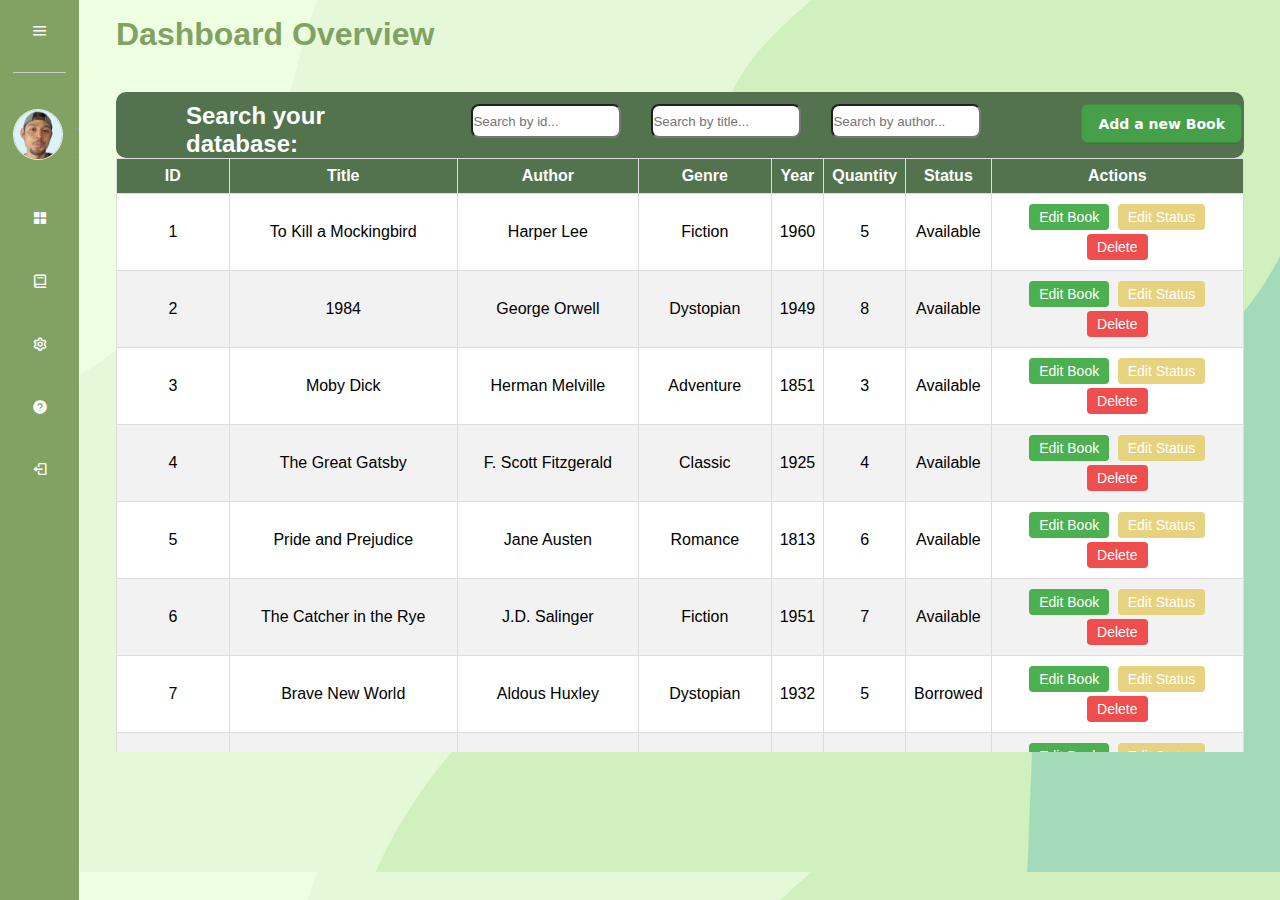
==== LibraryDBM/index.html @ ee44a903 "Add files via upload" ====
<!DOCTYPE html>
<html lang="en">
<head>
    <meta charset="UTF-8">
    <meta name="viewport" content="width=device-width, initial-scale=1.0">
    <title>Library Homepage</title>
    <link rel="stylesheet" href="styles.css">
    <link href='https://unpkg.com/boxicons@2.1.4/css/boxicons.min.css' rel='stylesheet'>
</head>

<body>
    <div class="sidebar">
        <div class="top">
            <div class="logo">
                <img src="logo.png" class="logoImage">
                <span class="app-title">Library Lane</span>
            </div>
            <i class="bx bx-menu" id="btn"></i>
        </div>
        <hr/>
        <div class="user">
            <img src="user.png" alt="me" class="user-img">
            <div>
                <p class="bold">Joaquin T.</p>
                <p>Admin</p>
            </div>
        </div>
        <ul>
            <li>
                <a href="index.html">
                    <i class="bx bxs-grid-alt"></i>
                    <span class="nav-item">Dashboard</span>
                </a>
                <span class="tooltip">Dashboard</span>
            </li>
            <li>
                <a href="statistics.html">
                    <i class="bx bx-book"></i>
                    <span class="nav-item">Statistics</span>
                </a>
                <span class="tooltip">Statistics</span>
            </li>
            <li>
                <a href="#">
                    <i class="bx bx-cog"></i>
                    <span class="nav-item">Settings</span>
                </a>
                <span class="tooltip">Settings</span>
            </li>
            <li>
                <a href="#">
                    <i class="bx bxs-help-circle"></i>
                    <span class="nav-item">Help</span>
                </a>
                <span class="tooltip">Help</span>
            </li>
            <li>
                <a href="#">
                    <i class="bx bx-log-out"></i>
                    <span class="nav-item">Logout</span>
                </a>
                <span class="tooltip">Logout</span>
            </li>
        </ul>
    </div>
    <div class="main-content">
        <div class="glass-banner">
            <h1>Dashboard Overview</h1>
        </div>
        <div class="table-container">
            <main>
                <section id="book-list">
                    <nav class="title-menu">
                        <h2> Search your database: </h2>
                        <div class="search-container">
                            <input type="text" class="search-by-id" id="search-bar-id" placeholder="Search by id...">
                            <input type="text" class="search-by-title" id="search-bar-title" placeholder="Search by title...">
                            <input type="text" class="search-by-author" id="search-bar-author" placeholder="Search by author...">
                        </div>
                        <button class="add-book" role="button">Add a new Book</button>
                    </nav>
                    <div class="table-container">
                        <table class="scrollable-table">
                          <thead>
                            <tr>
                              <th>ID</th>
                              <th>Title</th>
                              <th>Author</th>
                              <th>Genre</th>
                              <th>Year</th>
                              <th>Quantity</th>
                              <th>Status</th>
                              <th>Actions</th>
                            </tr>
                          </thead>
                          <tbody id="book-table-body">
                            <!-- Rows of books will be dynamically rendered here -->
                          </tbody>
                        </table>
                      </div>
                </section>
            </main>
        </div>
        <!-- <div class="statistics-container">
            <div class="statistics-card">
                <h2>Total number of books: </h2> 
                <span id="total-quantity" class="total-quantity">0</span></p>
            </div>
        </div> -->
    </div> 
    
   


    <!-- ============================================ Div for POP UP WINDOW (ADD BOOK) ============================================ -->
     
    <!-- Modal HTML -->
    <div id="modal" class="modal">
        <div class="modal-content">
            <span class="close">&times;</span>
            <h2>Add New Book</h2>
            <form id="add-book-form">
                <label for="title">Title:</label>
                <input type="text" id="title" name="title" required>

                <label for="author">Author:</label>
                <input type="text" id="author" name="author" required>

                <label for="genre">Genre:</label>
                <select id="genre" name="genre" required>
                    <option value="Fiction">Fiction</option>
                    <option value="Non-Fiction">Non-Fiction</option>
                    <option value="Science Fiction">Science Fiction</option>
                    <option value="Fantasy">Fantasy</option>
                    <option value="Mystery">Mystery</option>
                    <option value="Thriller">Thriller</option>
                    <option value="Romance">Romance</option>
                    <option value="Historical">Historical</option>
                    <option value="Biography">Biography</option>
                    <option value="Self-Help">Self-Help</option>
                    <option value="Cookbook">Cookbook</option>
                    <option value="Travel">Travel</option>
                    <option value="Children">Children</option>
                    <option value="Young Adult">Young Adult</option>
                    <option value="Graphic Novel">Graphic Novel</option>
                    <option value="Poetry">Poetry</option>
                </select>

                <label for="year">Year:</label>
                <input type="number" id="year" name="year" required>

                <label for="quantity">Quantity:</label>
                <input type="number" id="quantity" name="quantity" required>

                <label for="status">Status:</label>
                <select id="status" name="status" required>
                    <option value="Available">Available</option>
                    <option value="Unavailable">Unavailable</option>
                </select>

                <button type="submit">Add Book</button>
            </form>
        </div>
    </div>
    <!-- ============================================ Div for POP UP WINDOW (ADD BOOK) ============================================ -->
     

    <!-- ============================================ Div for POP UP WINDOW (EDIT BOOK) ============================================ -->
    <div id="edit-book-modal" class="modal">
        <div class="modal-content">
            <span class="close-edit-modal">&times;</span>
            <h2>Edit Book</h2>
            <form id="edit-book-form">
                <label for="edit-title">Title:</label>
                <input type="text" id="edit-title" required>

                <label for="edit-author">Author:</label>
                <input type="text" id="edit-author" required>

                <label for="edit-genre">Genre:</label>
                <select id="edit-genre" required>
                    <option value="Fiction">Fiction</option>
                    <option value="Non-Fiction">Non-Fiction</option>
                    <option value="Science Fiction">Science Fiction</option>
                    <option value="Fantasy">Fantasy</option>
                    <option value="Mystery">Mystery</option>
                    <option value="Thriller">Thriller</option>
                    <option value="Romance">Romance</option>
                    <option value="Historical">Historical</option>
                    <option value="Biography">Biography</option>
                    <option value="Self-Help">Self-Help</option>
                    <option value="Cookbook">Cookbook</option>
                    <option value="Travel">Travel</option>
                    <option value="Children">Children</option>
                    <option value="Young Adult">Young Adult</option>
                    <option value="Graphic Novel">Graphic Novel</option>
                    <option value="Poetry">Poetry</option>
                </select>

                <label for="edit-year">Year:</label>
                <input type="number" id="edit-year" required>

                <label for="edit-quantity">Quantity:</label>
                <input type="number" id="edit-quantity" required>

                <label for="edit-status">Status:</label>
                <select id="edit-status" required>
                    <option value="Available">Available</option>
                    <option value="Unavailable">Unavailable</option>
                </select>

                <button type="submit">Update Book</button>
            </form>
        </div>
    </div>
    <!-- ============================================ Div for POP UP WINDOW (EDIT BOOK) ============================================ -->

    <!-- ============================================ Div for POP UP WINDOW (EDIT STATUS) ============================================ -->
    <div id="edit-status-modal" class="modal">
        <div class="modal-content">
            <span class="close-edit-status-modal">&times;</span>
            <h2>Edit Book Status</h2>
            <form id="edit-status-form">
                <label for="borrowed-by">Borrowed By:</label>
                <input type="text" id="borrowed-by" name="borrowed-by">
                
                <label for="student-id">Student ID:</label>
                <input type="text" id="student-id" name="student-id">
                
                <label for="date-borrowed">Date Borrowed:</label>
                <input type="date" id="date-borrowed" name="date-borrowed">
                
                <label for="date-returned">Date to be Returned:</label>
                <input type="date" id="date-returned" name="date-returned">
                
                <label for="status">Status:</label>
                <select id="status" name="status">
                    <option value="Available">Available</option>
                    <option value="Unavailable">Unavailable</option>
                </select>
                
                <button type="submit" id="submit-status-btn"></button>
                <button type="button" class="cancel-status-btn">Cancel</button>
            </form>
        </div>
    </div>
    <!-- ============================================ Div for POP UP WINDOW (EDIT STATUS) ============================================ -->

    <!-- ============================================ Div for Confimation Modals ============================================ -->

    <div id="confirm-modal" class="modal">
        <div class="modal-content">
            <span class="close" id="confirm-close">&times;</span>
            <p id="confirm-message"></p>
            <button id="confirm-yes">Yes</button>
            <button id="confirm-no">No</button>
        </div>
    </div>

    <!-- ============================================ Div for Confimation Modals ============================================ -->

    
    <script src="script.js"></script>
    <script type="module" src="script.js"></script>

</body>


    <script>
        let btn = document.querySelector('#btn')
        let sidebar = document.querySelector('.sidebar')

        btn.onclick = function () {
            sidebar.classList.toggle('active')
        };
    </script>

    <script>
        // Update the total quantity display
        function updateTotalQuantityDisplay() {
            const totalQuantity = localStorage.getItem('totalQuantity') || 0;
            document.getElementById('total-quantity').textContent = totalQuantity;
        }

        // Call the function to display the total quantity
        updateTotalQuantityDisplay();
    </script>  

</html>
---- LibraryDBM/styles.css ----
* {
    margin: 0;
    padding: 0;
    list-style: none;
    text-decoration: none;
    font-family: 'Segoe UI', Tahoma, Geneva, Verdana, sans-serif;
    box-sizing: border-box;
}

body {
    background: #fefefe ;
    font-family: Arial, sans-serif;
    background-color: #fefefe;
    margin: 0;
    padding: 0;
}

header {
    width: 100%;
    height: 80px;
    background: #11101b;
    color: #fff;
    padding: 10px 20px;
    text-align: center;
    display: flex;
    align-items: center;
    justify-content: space-between;
    padding: 0 100px;
}

main {
    padding: 20px;
}

h1 {
    color: #81A263;
    margin-left: 40px;
    margin-top: 0px;
    height: 8vh;
    width: 1844px;
    position: relative;
    right: 20px;
}

.title-logo {
    font-size: 28px;
    font-weight: bold;
    color: #fefefe;
}

.hamburger {
    display: none;
}

hr {
    display: block;
    height: 1px;
    border: 0;
    border-top: 1px solid #ccc;
    margin: 1em 0;
    padding: 0;
}

.glass-banner {
    display: flex;
    height: 4vh;
}

.search-container {
    display: flex;
    margin-left: 10px;
    margin-top: 6px;
    background-color: #52734D;
}

.title-menu h2 {
    color: #ffffff;
    font-weight: bold;
    margin-left:  70px;
    margin-top: 10px;
}

.title-menu {
    background-color: #52734D;
    border-radius: 10px;
}

.logoImage {
    height: 40px;
}



/*=============================================================================================================================================*/

/* STYLING FOR SIDEBAR */


.user-img {
    width: 50px;
    border-radius: 100%;
    border: 1px solid #eee;
    margin-top: 20px;
    margin-bottom: 20px;
}

.sidebar {
    position: absolute;
    top: 0;
    left: 0;
    height: 100%;
    width: 79px;
    background-color: #81A263;
    padding: 0.4rem 0.8rem;
    transition: all 0.3s ease;
}

.sidebar.active ~ .main-content {
    left: 250px;
    width: calc(100% - 250px);
}

.sidebar.active {
    width: 250px;
}

.sidebar #btn {
    position: absolute;
    color: #fff;
    top: .4rem;
    left: 50%;
    font-size: 1.2rem;
    line-height: 50px;
    transform: translateX(-50%);
    cursor: pointer;
}

.sidebar.active #btn {
    left: 90%;
}

.sidebar .top .logo {
    color: #fff;
    display: flex;
    height: 50px;
    width: 100%;
    align-items: center;
    pointer-events: none;
    opacity: 0;
}

span.app-title {
    font-size: 20px;
    margin-top: 10px;
    margin-left: 5px;
}

span.tooltip {
    background-color: #808080;
    margin-left: -30px;
    font-size: 10px;
}

.sidebar.active .top .logo {
    opacity: 1;
}

.top .logo i {
    font-size: 2 rem;
    margin-right: 4px;
}

.user {
    display: flex;
    align-items: center;
    margin-left: 1rem 0;
}


.user p {
    color: #fff;
    opacity: 1;
    margin-left: 1rem;
}

.bold {
    font-weight: 600;
}

.sidebar.active p {
    opacity: 1;
}

.sidebar ul li {
    position: relative;
    list-style-type: none;
    height:50px;
    width: 90%;
    margin: 0.8rem auto;
    line-height: 50px;
}


.sidebar ul li a {
    color: #fff;
    display: flex;
    align-items: center;
    text-decoration: none;
    border-radius: 0.8rem;
}

.sidebar ul li a:hover {
    background-color: #fff;
    color: #12171e;
}

.sidebar ul li a i {
    min-width: 50px;
    text-align: center;
    height: 50px;
    border-radius: 12px;
    line-height: 50px;
}

.sidebar .nav-item {
    opacity: 0;
}

.sidebar.active .nav-item {
    opacity: 1;
}

.sidebar ul li .tooltip {
    position: absolute;
    left: 125px;
    top: 50%;
    transform: translate(-50%, -50%);
    box-shadow: 0 0.5rem 0.8 rem rgba(0, 0, 0, 0.2);
    border-radius: 0.6rem;
    padding: .4rem 1.2rem;
    line-height: 1.8rem;
    z-index: 20;
    opacity: 0;
}

.sidebar ul li:hover .tooltip {
    opacity: 1;
}

.sidebar.active ul li .tooltip {
    display: none;
}

.main-content {
    position: relative;
    background: #fefefe;
    background-image: url('bgphoto5.png');
    min-height: 100vh;
    top: 0;
    left: 80px;
    transition: all 0.3s ease;
    width: calc(100% - 80px);
    padding: 1rem;
}

/* STYLING FOR SIDEBAR */

/*=============================================================================================================================================*/

/* STYLING FOR TABLE */

.table-container {
    width: 100%;
    max-height: 700px; /* Adjust as necessary */
    overflow: auto; /* Ensure only one scrollbar is shown */
}

.table-header {
    width: 100%;
    overflow: hidden;
    border-bottom: 1px solid #ddd;
}

.table-body {
    display: block; /* Ensure the table body is block-level */
    width: 100%;
    max-height: 600px; /* Make sure this is less than .table-container's height */
    overflow-y: hidden; /* Enable vertical scrolling */
    border: 1px solid #ccc; /* Optional: Add border to the body container */
}

#book-list {
    margin-top: 20px;
}

#book-list {
    margin-top: 20px;
}

table {
    width: 100%;
    border-collapse: collapse;
}

th, td {
    border: 1px solid #ddd;
    padding: 8px;
    text-align: left;
}

th {
    background-color: #52734D;
    color: #fff;
}

tr:nth-child(even) {
    background-color: #f2f2f2;
}

tr:nth-child(odd) {
    background-color: #ffffff;
}

tr:hover {
    background-color: #ddd;
}

table th:first-child, table td:first-child {
    width: 10%;
}

table th, table td {
    text-align: center;
}

/* STYLING FOR TABLE */


/* STYLING FOR BUTTONS */

button {
    padding: 5px 10px;
    margin: 2px;
    border: none;
    border-radius: 4px;
    cursor: pointer;
    font-size: 14px;
}

.edit-btn {
    background-color: #4CAF50;
    color: white;
}

.delete-btn {
    background-color: #EE4E4E;
    color: white;
}

.status-btn {
    background-color: #E7D37F;
    color: white;
}

.edit-btn:hover {
    background-color: #45a049;
}

.delete-btn:hover {
    background-color: #e53935;
}

.status-btn:hover {
    background-color: rgb(65, 65, 250);
}

/* STYLING FOR BUTTONS */

/*=============================================================================================================================================*/

/* STYLING FOR TITLE MENU */

.title-menu {
    display: flex;
}

.add-book{
  appearance: none;
  background-color: #45a049;
  border: 1px solid rgba(27, 31, 35, .15);
  border-radius: 6px;
  box-shadow: rgba(27, 31, 35, .1) 0 1px 0;
  box-sizing: border-box;
  color: #fff;
  cursor: pointer;
  display: inline-block;
  font-family: -apple-system,system-ui,"Segoe UI",Helvetica,Arial,sans-serif,"Apple Color Emoji","Segoe UI Emoji";
  font-size: 14px;
  font-weight: 600;
  line-height: 20px;
  padding: 6px 16px;
  position: relative;
  text-align: center;
  text-decoration: none;
  user-select: none;
  -webkit-user-select: none;
  touch-action: manipulation;
  vertical-align: middle;
  white-space: nowrap;
  margin-left: 100px;
  margin-bottom: 20px;
  margin-top: 7px;
  position: relative;
  top: 5px;
}

.add-book:focus:not(:focus-visible):not(.focus-visible) {
  box-shadow: none;
  outline: none;
}

.add-book:hover {
  background-color: #2c974b;
}

.add-book:focus {
  box-shadow: rgba(46, 164, 79, .4) 0 0 0 3px;
  outline: none;
}

.add-book:disabled {
  background-color: #94d3a2;
  border-color: rgba(27, 31, 35, .1);
  color: rgba(255, 255, 255, .8);
  cursor: default;
}

.add-book:active {
  background-color: #298e46;
  box-shadow: rgba(20, 70, 32, .2) 0 1px 0 inset;
}


.search-by-title{ 
    position: relative;
    top: 6px;
    margin-left: 30px;
    width: 150px;
    height: 34px;
    border-radius: 8px; 
}

.search-by-author{ 
    position: relative;
    top: 6px;
    margin-left: 30px;
    width: 150px;
    height: 34px;
    border-radius: 8px; 
}

.search-by-id{ 
    position: relative;
    top: 6px;
    margin-left: 30px;
    width: 150px;
    height: 34px;
    border-radius: 8px; 
}


/* STYLING FOR TITLE MENU */

/*=============================================================================================================================================*/

/* STYLING FOR ADD BOOK POP UP WINDOW */

.modal {
    display: none; /* Hidden by default */
    position: fixed;
    z-index: 1;
    left: 0;
    top: 0;
    width: 100%;
    height: 100%;
    overflow: auto;
    background-color: rgba(0, 0, 0, 0.6); /* Darker overlay for more contrast */
    padding-top: 60px;
}

.modal-content {
    background-color: #fff;
    margin: 5% auto;
    padding: 40px;
    border-radius: 12px; /* Rounded corners */
    box-shadow: 0 4px 8px rgba(0, 0, 0, 0.2); /* Subtle shadow for depth */
    width: 50%; /* Slightly narrower for a cleaner look */
    max-width: 600px; /* Cap the width for large screens */
    animation: fadeIn 0.3s ease-in-out; /* Fade-in effect */
}

.close-btn:hover,
.close-btn:focus {
    color: #555;
    text-decoration: none;
    cursor: pointer;
}

/* Input styles for modern forms */
.modal-content input[type="text"],
.modal-content input[type="number"],
.modal-content input[type="date"],
.modal-content select {
    width: 100%;
    padding: 12px 20px;
    margin: 8px 0;
    display: inline-block;
    border: 1px solid #ccc;
    border-radius: 8px; /* Rounded input fields */
    box-sizing: border-box;
    font-size: 16px;
    transition: border-color 0.3s ease; /* Smooth border color transition */
}

.modal-content input[type="text"]:focus,
.modal-content input[type="number"]:focus,
.modal-content input[type="date"]:focus,
.modal-content select:focus {
    border-color: #52a845; /* Matching theme color on focus */
    outline: none;
}

/* Buttons */
.modal-content .btn {
    background-color: #52a845; /* Theme color for primary buttons */
    color: white;
    padding: 14px 20px;
    margin: 10px 0;
    border: none;
    border-radius: 8px; /* Rounded corners */
    cursor: pointer;
    width: 100%;
    font-size: 18px;
    font-weight: bold;
    transition: background-color 0.3s ease; /* Smooth hover transition */
}

.modal-content .btn:hover {
    background-color: #45973d; /* Darker green on hover */
}

.modal-content .cancel-btn {
    background-color: #ccc; /* Neutral color for cancel buttons */
    color: black;
}

.modal-content .cancel-btn:hover {
    background-color: #bbb; /* Slightly darker on hover */
}

/* Modal animations */
@keyframes fadeIn {
    from {
        opacity: 0;
    }
    to {
        opacity: 1;
    }
}

/* STYLING FOR ADD BOOK POP UP WINDOW */

/*=============================================================================================================================================*/


/* STYLING FOR CONFIRMATION MODALS */

/* Confirm Modal Styles */
#confirm-modal {
    display: none; /* Hidden by default */
    position: fixed; /* Stay in place */
    z-index: 9999; /* Sit on top */
    left: 0;
    top: 0;
    width: 100%;
    height: 100%;
    background-color: rgba(0,0,0,0.4); /* Black with opacity */
}

#confirm-modal .modal-content {
    background-color: #fefefe;
    margin: 15% auto;
    padding: 20px;
    border: 1px solid #888;
    width: 30%;
    text-align: center;
}

#confirm-modal .close {
    color: #aaa;
    float: right;
    font-size: 28px;
    font-weight: bold;
}

#confirm-modal .close:hover,
#confirm-modal .close:focus {
    color: black;
    cursor: pointer;
}

#confirm-modal button {
    padding: 10px 20px;
    margin: 10px;
    border: none;
    cursor: pointer;
}

#confirm-yes {
    background-color: #52a845; /* Green */
    color: white;
}

#confirm-no {
    background-color: #d9534f; /* Red */
    color: white;
}

/* STYLING FOR STATISTIC HTML */

.statistics {
    display: flex;
    position: relative;
    bottom: 400px;
    left: 300px;
}

.statistics-header {
    position: relative;
    bottom: 215px;
    right: 200px;
}

.statistics-container {
    display: flex;
    justify-content: center;
    align-items: center;
    height: calc(100vh - 60px); 
    background-color: #f4f4f4;
}

.statistics-card {
    background-color: #52734D;
    border-radius: 10px;
    box-shadow: 0 4px 8px rgba(0, 0, 0, 0.1);
    padding: 20px;
    text-align: center;
    width: 200px;
    height: 100px;
    margin-left: 20px;
}

.statistics-card h2 {
    color: #fefefe;
    font-size: 12px;
    margin-bottom: 20px;
}

.total-quantity {
    display: block;
    font-size: 24px;
    font-weight: bold;
    color: #52734D;
    background-color: #E7D37F;
    padding: 10px;
    border-radius: 8px;
    box-shadow: 0 2px 4px rgba(0, 0, 0, 0.1);
}

.statistics-container {
    display: flex;
    height: 20vh;
    background-color: #fefefe;
}
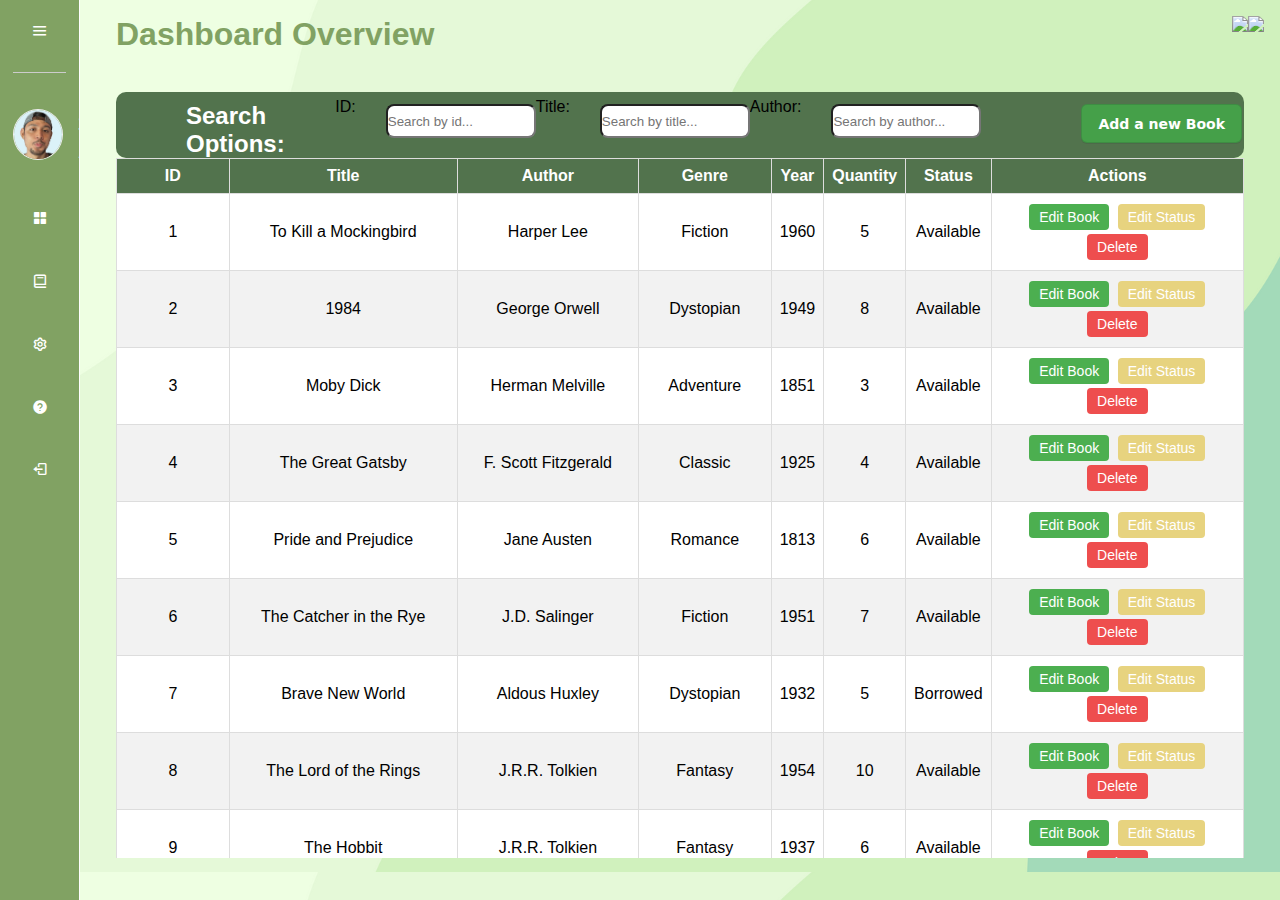
==== commit a3612a23: "Add files via upload" ====
--- a/LibraryDBM/index.html
+++ b/LibraryDBM/index.html
@@ -66,15 +66,24 @@
     <div class="main-content">
         <div class="glass-banner">
             <h1>Dashboard Overview</h1>
-        </div>
-        <div class="table-container">
+            <img src="language.png" class="logoImage">
+            <img src="notif.png" class="logoImage2">
+        </div>
+        <div id="current-time-date">
+            <p id="date"></p>
+            <p id="time"></p>
+        </div>
             <main>
                 <section id="book-list">
                     <nav class="title-menu">
-                        <h2> Search your database: </h2>
+                        <h2> Search Options: </h2>
                         <div class="search-container">
+                            <p>ID: </p>
                             <input type="text" class="search-by-id" id="search-bar-id" placeholder="Search by id...">
+                            <p>Title: </p>
                             <input type="text" class="search-by-title" id="search-bar-title" placeholder="Search by title...">
+                            <p>Author: </p>
+
                             <input type="text" class="search-by-author" id="search-bar-author" placeholder="Search by author...">
                         </div>
                         <button class="add-book" role="button">Add a new Book</button>
@@ -100,7 +109,6 @@
                       </div>
                 </section>
             </main>
-        </div>
         <!-- <div class="statistics-container">
             <div class="statistics-card">
                 <h2>Total number of books: </h2> 
